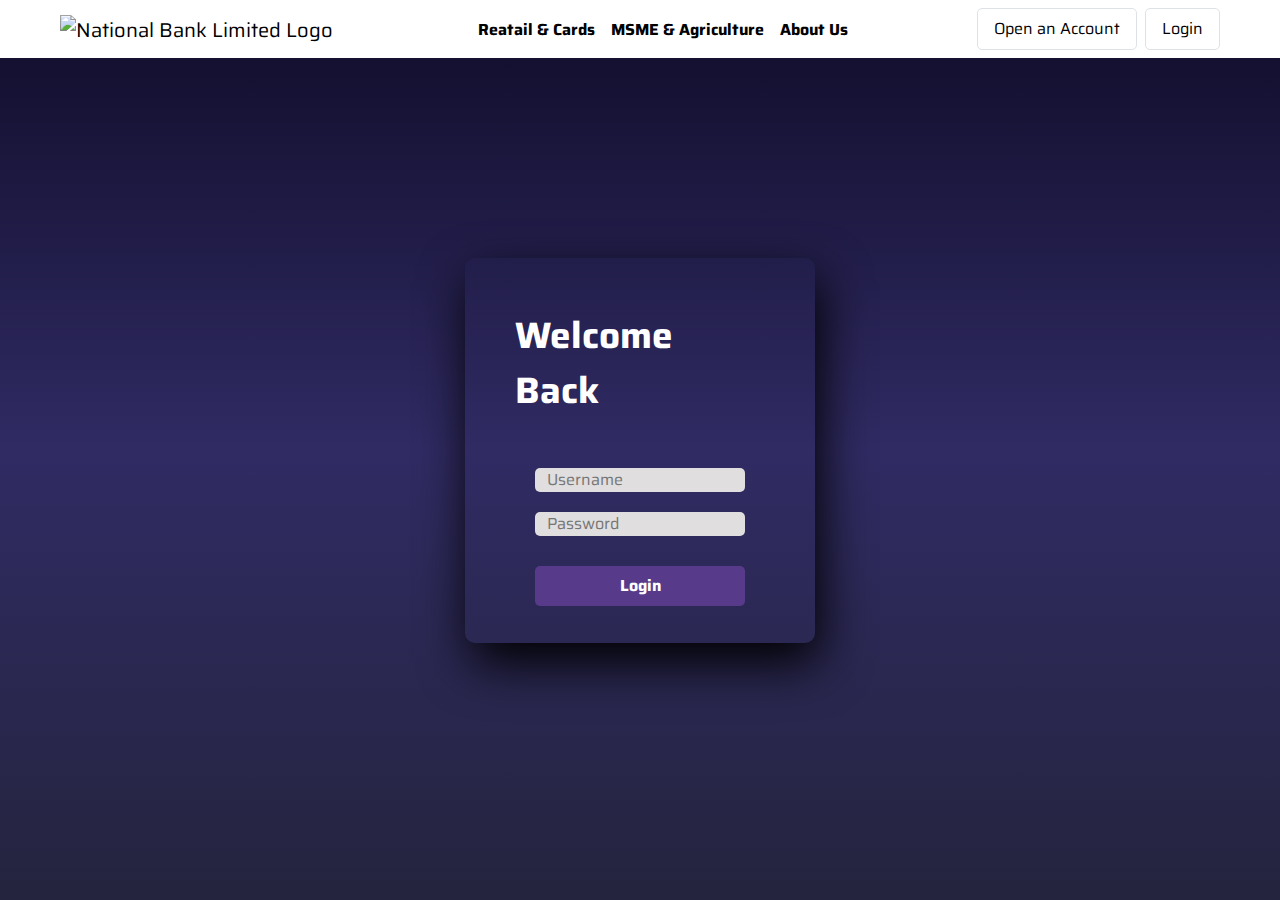
==== login.html @ e13105f2 "first commit" ====
<!DOCTYPE html>
<html>
  <head>
    <title>Login Page</title>
    <link
      href="https://fonts.googleapis.com/css2?family=Jost:wght@500&display=swap"
      rel="stylesheet"
    />
    <link href="https://cdn.jsdelivr.net/npm/bootstrap@5.3.0/dist/css/bootstrap.min.css" rel="stylesheet">
    <link rel="stylesheet" type="text/css" href="https://cdn.jsdelivr.net/npm/toastify-js/src/toastify.min.css">
    <link rel="stylesheet" href="login.css">
    <link rel="stylesheet" href="style.css">

  </head>
  <body>
    <nav class="navbar navbar-expand-lg navbar-light bg-white fixed-top" style="position: fixed;">
        <div class="container-fluid" id="navigation-bar">
            <!-- Navigation content -->
        </div>
    </nav>
    <div class="main">
      <input type="checkbox" id="chk" aria-hidden="true" />

      <div class="signup">
        <form id="handle-login" onsubmit="handleLogin(event)">
          <label for="chk" aria-hidden="true">Welcome Back</label>
          <input type="username" name="username" placeholder="Username" required="" />
          <input
            type="password"
            name="password"
            placeholder="Password"
            required=""
          />
          <button type="submit" class="log-btn">Login</button>
        </form>
    </div>

    </div>
    <script src="https://cdn.jsdelivr.net/npm/bootstrap@5.3.0/dist/js/bootstrap.bundle.min.js"></script>
    <script src="https://cdn.jsdelivr.net/npm/toastify-js"></script>
    <script src="app.js"></script>
    <script src="auth.js"></script>
    <script src="notify.js"></script>
  </body>
</html>
---- login.css ----
body{
    margin: 0;
    padding: 0;
    display: flex;
    justify-content: center;
    align-items: center;
    min-height: 100vh;
    font-family: 'Jost', sans-serif;
    background: linear-gradient(to bottom, #0f0c29, #302b63, #24243e);
    }
    .main{
    width: 350px;
    height: 385px;
    background: red;
    overflow: hidden;
    background: url("https://doc-08-2c-docs.googleusercontent.com/docs/securesc/68c90smiglihng9534mvqmq1946dmis5/fo0picsp1nhiucmc0l25s29respgpr4j/1631524275000/03522360960922298374/03522360960922298374/1Sx0jhdpEpnNIydS4rnN4kHSJtU1EyWka?e=view&authuser=0&nonce=gcrocepgbb17m&user=03522360960922298374&hash=tfhgbs86ka6divo3llbvp93mg4csvb38") no-repeat center/ cover;
    border-radius: 10px;
    box-shadow: 5px 20px 50px #000;
    }
    #chk{
    display: none;
    }
    .signup{
    position: relative;
    width:100%;
    height: 100%;
    }
    label{
    color: #fff;
    font-size: 2.3em;
    justify-content: center;
    display: flex;
    margin: 50px;
    font-weight: bold;
    cursor: pointer;
    transition: .5s ease-in-out;
    }
    input{
    width: 60%;
    height: 10px;
    background: #e0dede;
    justify-content: center;
    display: flex;
    margin: 20px auto;
    padding: 12px;
    border: none;
    outline: none;
    border-radius: 5px;
    }
    .log-btn{
    width: 60%;
    height: 40px;
    margin: 10px auto;
    justify-content: center;
    display: block;
    color: #fff;
    background: #573b8a;
    font-size: 1em;
    font-weight: bold;
    margin-top: 30px;
    outline: none;
    border: none;
    border-radius: 5px;
    transition: .2s ease-in;
    cursor: pointer;
    }
    .log-btn:hover{
    background: #6d44b8;
    }
    
    /* Mobile Styles (320px — 480px) */
    /* Tablet Styles (481px — 768px) */
    /* Laptop Styles (769px — 1024px) */
    @media (min-width: 320px) and (max-width: 480px) {
    
    }
---- style.css ----
@import url('https://fonts.googleapis.com/css2?family=Saira:ital,wght@0,100..900;1,100..900&display=swap');

*{
    font-family:'Saira', sans-serif;
}
.navbar-brand img {
    height: 50px;
}
.open-account-btn {
    border: 1px solid #dee2e6;
    padding: 8px 16px;
    background-color: #fff;
    border-radius: 5px;
    color: #000;
}
.navbar-nav .nav-link {
    color: #000;
    font-weight: bold;
}
.open-account-btn:hover{
 background-color:black;
 color: white;
}
.banner {
    background-image: url(https://www.nblbd.com/public/assets/home/slider/1709702611_banner_5.jpg);; /* Replace with the path to your image */
    background-size: cover;
    background-position: center;
    height: 70vh;
    display: flex;
    align-items: center;
    color: white;
    margin-top: 70px;
}
.banner-content {
    background-color: rgb(0 0 0 / 2%); 
    padding: 20px;
    border-radius: 8px;
}
.banner-buttons .btn {
    margin-top: 10px;
    margin-right: 10px;
}

.banner-btn:hover{
    background-color: #095016;
    color: white;
}

.services-section {
    background-color: #f6f7f8;
    padding: 40px 0;
}
.service-card {
    background-color: white;
    border-radius: 8px;
    box-shadow: 0 4px 8px rgba(0, 0, 0, 0.1);
    padding: 20px;
    text-align: center;
    transition: transform 0.3s, box-shadow 0.3s;
}
.service-card:hover {
    transform: translateY(-10px);
    box-shadow: 0 8px 16px rgba(0, 0, 0, 0.2);
}
.service-icon {
    font-size: 40px;
    color: #28a745; /* Example color for icons */
    margin-bottom: 10px;
}
.service-title {
    font-size: 18px;
    font-weight: 600;
    color: #333;
}
.partner-section {
    background-color: #f8f9fa;
}

.partner-section h2 {
    font-weight: bold;
    color: #333;
}

/* .partner-section .card {
    display: flex;
    height: 100%;
    background-color: #024731;
    border-radius: 15px;
    height: 100%;
} */
.partner-section .card {
    position: relative;
    display: block;
    background-color: #024731;
    padding: 25px 30px 25px;
    height: auto;
    width: 100%;
    margin-top: auto;
    color: white;
}



.partner-section .card img {
    border-radius: 10px;
}

.partner-section .exchange-rate {
    background-color: #e0f7e9;
    border-radius: 10px;
}

.partner-section .exchange-rate h5 {
    color: #007b5e;
}

.partner-section .exchange-rate table th, 
.partner-section .exchange-rate table td {
    color: #333;
}

.partner-section .btn-success {
    background-color: #007b5e;
    border: none;
}

.footer {
    background-color: #004d28; /* Dark green background */
    color: #e0f7e9; /* Light green text color */
}

.footer a {
    text-decoration: none;
}

.footer a:hover {
    color: #00a550; /* Lighter green on hover */
}

.footer .social-icons a {
    font-size: 1.5em;
}

.footer .btn-success {
    background-color: #007b5e;; /* Custom green button */
    border: none;
}

.footer .btn-success:hover {
    background-color: #00a550;
}

.footer address a {
    color: #e0f7e9; /* Light green for email link */
}

.footer address a:hover {
    color: #00a550;
}
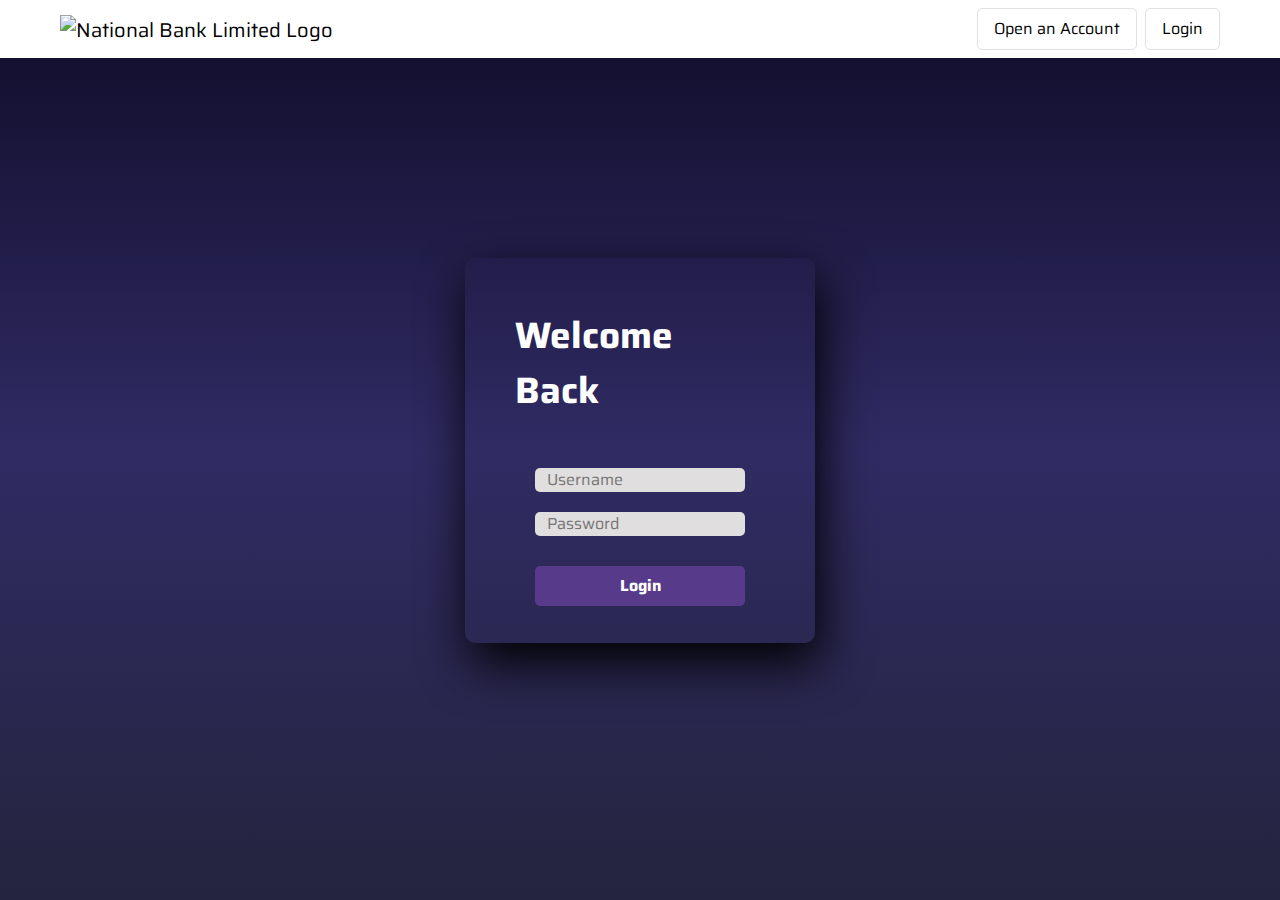
==== commit 7f7c20ee: "changes" ====
--- a/login.html
+++ b/login.html
@@ -1,6 +1,8 @@
 <!DOCTYPE html>
 <html>
   <head>
+    <meta charset="UTF-8">
+    <meta name="viewport" content="width=device-width, initial-scale=1.0">
     <title>Login Page</title>
     <link
       href="https://fonts.googleapis.com/css2?family=Jost:wght@500&display=swap"
@@ -10,6 +12,7 @@
     <link rel="stylesheet" type="text/css" href="https://cdn.jsdelivr.net/npm/toastify-js/src/toastify.min.css">
     <link rel="stylesheet" href="login.css">
     <link rel="stylesheet" href="style.css">
+    <link rel="stylesheet" href="responsive.css">
 
   </head>
   <body>
@@ -18,7 +21,7 @@
             <!-- Navigation content -->
         </div>
     </nav>
-    <div class="main">
+    <div class="login-main main">
       <input type="checkbox" id="chk" aria-hidden="true" />
 
       <div class="signup">
--- a/login.css
+++ b/login.css
@@ -8,8 +8,8 @@
     min-height: 100vh;
     font-family: 'Jost', sans-serif;
     background: linear-gradient(to bottom, #0f0c29, #302b63, #24243e);
-    }
-    .main{
+}
+.main{
     width: 350px;
     height: 385px;
     background: red;
@@ -17,16 +17,16 @@
     background: url("https://doc-08-2c-docs.googleusercontent.com/docs/securesc/68c90smiglihng9534mvqmq1946dmis5/fo0picsp1nhiucmc0l25s29respgpr4j/1631524275000/03522360960922298374/03522360960922298374/1Sx0jhdpEpnNIydS4rnN4kHSJtU1EyWka?e=view&authuser=0&nonce=gcrocepgbb17m&user=03522360960922298374&hash=tfhgbs86ka6divo3llbvp93mg4csvb38") no-repeat center/ cover;
     border-radius: 10px;
     box-shadow: 5px 20px 50px #000;
-    }
-    #chk{
+}
+#chk{
     display: none;
-    }
-    .signup{
+}
+.signup{
     position: relative;
     width:100%;
     height: 100%;
-    }
-    label{
+}
+label{
     color: #fff;
     font-size: 2.3em;
     justify-content: center;
@@ -35,8 +35,8 @@
     font-weight: bold;
     cursor: pointer;
     transition: .5s ease-in-out;
-    }
-    input{
+}
+input{
     width: 60%;
     height: 10px;
     background: #e0dede;
@@ -47,7 +47,7 @@
     border: none;
     outline: none;
     border-radius: 5px;
-    }
+}
     .log-btn{
     width: 60%;
     height: 40px;
@@ -72,7 +72,5 @@
     /* Mobile Styles (320px — 480px) */
     /* Tablet Styles (481px — 768px) */
     /* Laptop Styles (769px — 1024px) */
-    @media (min-width: 320px) and (max-width: 480px) {
-    
-    }
+
     --- a/style.css
+++ b/style.css
@@ -157,3 +157,4 @@
 .footer address a:hover {
     color: #00a550;
 }
+
--- a/responsive.css
+++ b/responsive.css
@@ -0,0 +1,6 @@
+@media (min-width: 320px) and (max-width: 480px) {
+    .login-main {
+        /* width: 84%; */
+        /* height: 361px; */
+    }
+}